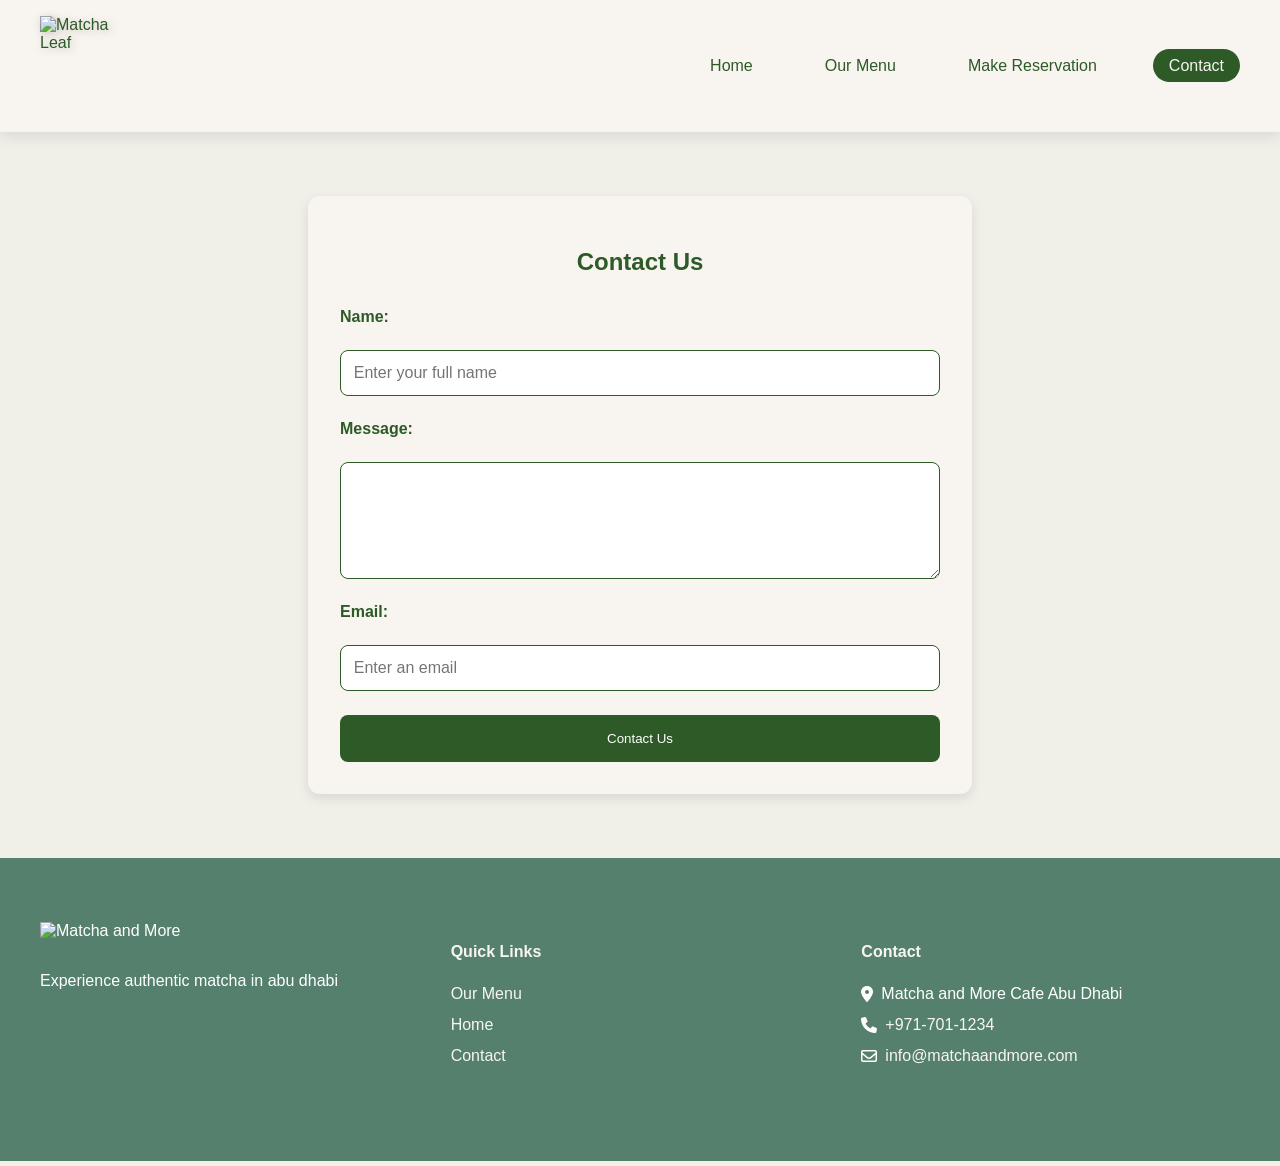
==== contactUs.html @ 42e219bb "Add files via upload" ====
<!DOCTYPE html>
<html lang="en">
<head>
    <meta charset="UTF-8">
    <meta name="viewport" content="width=device-width, initial-scale=1.0">
    <title>Contact</title>
    <link rel="stylesheet" href="styles.css">
    <link rel="stylesheet" href="https://cdnjs.cloudflare.com/ajax/libs/font-awesome/6.0.0/css/all.min.css">

</head>
<body>
    <header class="main-header">
        <div class="header-content">
            <div class="logo">
                <img src="media/logo-NB.png" alt="Matcha Leaf" class="leaf-icon">
            </div>
            
            <nav class="myNavbar">
                <ul>
                    <li><a href="index.html" class="nav-link  ">Home</a></li>
                    <li><a href="menu.html" class="nav-link ">Our Menu</a></li>
                    <li><a href="MakeReservation.html" class="nav-link">Make Reservation</a></li>
                    <li><a href="contactUs.html" class="nav-link active">Contact</a></li>
                </ul>
            </nav>
    
           
        </div>
    

    </header>
    

    <section class="contact-form">
        <h2>Contact Us</h2>
        <form id="myForm">
            <label for="name">Name:</label>
            <input type="text"  id="name" placeholder="Enter your full name" required>

            <label for="message">Message:</label>
            <textarea  type="text-area" rows="5" placeholder="Type your message" id="message" required> </textarea>

            <label for="email">Email:</label>
            <input type="email" id="email" placeholder="Enter an email" required>


            <button type="submit">Contact Us</button>
        </form>
    </section>

    
    <footer class="main-footer">
        <div class="footer-grid">
            <div class="footer-col logo-col">
                <img src="media/logo-NB.png" alt="Matcha and More" class="footer-logo">
                <p>Experience authentic matcha in abu dhabi</p>
            </div>
            
            <div class="footer-col">
                <h4>Quick Links</h4>
                <ul>
                    <li><a href="menu.html">Our Menu</a></li>
                    <li><a href="index.html">Home</a></li>
                    <li><a href="MakeReservation.html">Contact</a></li>
                </ul>
            </div>
            
            <div class="footer-col">
                <h4>Contact</h4>
                <ul>
                    <li><i class="fas fa-map-marker-alt"></i>  Matcha and More Cafe Abu Dhabi</li>
                    <li><i class="fas fa-phone"></i> <a href="tel:+971-701-1234">+971-701-1234</a></li>
                    <li><i class="far fa-envelope"></i> <a href="mailto:info@matchaandmore.com">info@matchaandmore.com</a></li>
                </ul>
            </div>
            
            
        </div>
        
    </footer>
    <script>
        document.getElementById("myForm").addEventListener("submit", function(event) {
    event.preventDefault(); 

        alert("Message sent Successfully...");
   
});
    </script>
</body>
</html>
---- styles.css ----
body {
    font-family: 'Arial', sans-serif;
    margin: 0;
    background-color: #f0f0e8;
    color: #2d5a27;
}
a{
    text-decoration: none;
    color: #2d5a27;
}

.main-header {
    background: #f8f5f0;
    padding: 1rem 0;
    box-shadow: 0 4px 15px rgba(0, 0, 0, 0.1);
    position: sticky;
    top: 0;
    z-index: 1000;
}

.header-content {
    max-width: 1200px;
    margin: 0 auto;
    display: flex;
    justify-content: space-between;
    align-items: center;
    padding: 0 2rem;
}

.logo {
    display: flex;
    align-items: center;
    gap: 1rem;
}

.leaf-icon {
    width: 100px;
    height: 100px;
    filter: drop-shadow(2px 2px 4px rgba(0, 0, 0, 0.2));
}

.myNavbar ul {
    display: flex;
    gap: 2.5rem;
    list-style: none;
}

.nav-link {
    color: #2d5a27;
    text-decoration: none;
    font-weight: 500;
    padding: 0.5rem 1rem;
    border-radius: 25px;
    transition: all 0.3s ease;
}

.nav-link:hover {
    background: rgba(45, 90, 39, 0.1);
}

.nav-link.active {
    background: #2d5a27;
    color: #f8f5f0;
}





.hero {
    position: relative;
    height: 60vh;
    overflow: hidden;
    display: flex;
    align-items: center;
    justify-content: center;
}

#bg-video {
    position: absolute;
    width: 100%;
    height: 100%;
    object-fit: cover;
    z-index: -1;
    opacity: 0.5;

}

.banner-text {
    position: relative;
    text-align: center;
    z-index: 1;
    color: #2d5a27;
    font-size: larger;
}



.section-dark {
    background: #f8f5f0;
    padding: 4rem 0;
}

.section-light {
    background: #fff;
    padding: 4rem 0;
}

.container {
    max-width: 1200px;
    margin: 0 auto;
    padding: 0 2rem;
}

.section-title {
    text-align: center;
    font-family: 'Playfair Display', serif;
    font-size: 2.5rem;
    margin-bottom: 3rem;
    color: #2d5a27;
}

.grid-3col {
    display: grid;
    grid-template-columns: repeat(auto-fit, minmax(300px, 1fr));
    gap: 2rem;
}

.menu-card {
    background: white;
    border-radius: 12px;
    overflow: hidden;
    box-shadow: 0 4px 12px rgba(0,0,0,0.1);
    transition: transform 0.3s ease;
}

.menu-card:hover {
    transform: translateY(-5px);
}

.menu-card img {
    width: 100%;
    height: 250px;
}

.menu-card h3 {
    padding: 1rem;
    margin: 0;
    color: #2d5a27;
}

.menu-card p {
    padding: 0 1rem;
    color: #666;
}

.price {
    display: block;
    padding: 1rem;
    color: #2d5a27;
    font-weight: bold;
    font-size: 1.2rem;
}

.process-steps {
    display: grid;
    grid-template-columns: repeat(4, 1fr);
    gap: 2rem;
}

.process-step {
    text-align: center;
    padding: 2rem;
}

.step-icon {
    position: relative;
    width: 80px;
    height: 80px;
    margin: 0 auto 1rem;
    background: #2d5a27;
    border-radius: 50%;
    display: flex;
    align-items: center;
    justify-content: center;
    color: white;
    font-size: 2rem;
}

.step-number {
    position: absolute;
    top: -10px;
    right: -10px;
    background: #f8f5f0;
    color: #2d5a27;
    width: 30px;
    height: 30px;
    border-radius: 50%;
    display: flex;
    align-items: center;
    justify-content: center;
    font-weight: bold;
    border: 2px solid #2d5a27;
}

.testimonial-grid {
    display: grid;
    grid-template-columns: repeat(3, 1fr);
    gap: 2rem;
}

.myCard {
    background: white;
    padding: 2rem;
    border-radius: 12px;
    text-align: center;
}

.myCard img {
    width: 80px;
    height: 80px;
    border-radius: 50%;
    margin-bottom: 1rem;
}

.rating {
    color: #ffd700;
    margin-bottom: 1rem;
}

blockquote {
    font-style: italic;
    color: #666;
    margin: 1rem 0;
}

cite {
    font-weight: bold;
    color: #2d5a27;
}

.subscribeSection {
    background: #2d5a27;
    color: white;
    padding: 4rem 0;
    text-align: center;
}

.subscribeForm {
    max-width: 600px;
    margin: 2rem auto;
    gap: 1rem;
}

.subscribeForm input {
    flex: 1;
    padding: 1rem;
    margin-right: 1rem;
    border: 1px solid #1a3a1a;
    border-radius: 30px;
    max-width: 500px;
}

.subscribeForm button {
    background: #2d5a27;
    color: #ffff;
    padding: 1rem;
    border: none;
    border-radius: 30px;
    cursor: pointer;
    transition: all 0.3s ease;
    max-width: 540px;
}

.subscribeForm button:hover {
    background: #85ab87;
}

.main-footer {
    background: #55806d;
    color: white;
    padding: 4rem 0 2rem;
}

.footer-grid {
    max-width: 1200px;
    margin: 0 auto;
    display: grid;
    grid-template-columns: repeat(auto-fit, minmax(250px, 1fr));
    gap: 2rem;
    padding-bottom: 3rem;
}

.footer-logo {
    width: 150px;
    margin-bottom: 1rem;
}

.footer-col h4 {
    color: #f8f5f0;
    margin-bottom: 1.5rem;
}

.footer-col ul {
    list-style: none;
    padding: 0;
}

.footer-col li {
    margin-bottom: 0.8rem;
    display: flex;
    align-items: center;
    gap: 0.5rem;
}

.footer-col a {
    color: #f8f5f0;
    text-decoration: none;
    transition: opacity 0.3s ease;
}

.footer-col a:hover {
    opacity: 0.8;
}



.our-banner img {
    width: 100%;
    height: auto;
    display: block;
}








.location-content {
    display: grid;
    grid-template-columns: 1fr 1fr;
    gap: 2rem;
    margin-top: 2rem;
}

.map-container {
    border-radius: 12px;
    overflow: hidden;
    box-shadow: 0 4px 12px rgba(0, 0, 0, 0.1);
}

.location-details {
    background: #f8f5f0;
    padding: 2rem;
    border-radius: 12px;
    box-shadow: 0 4px 12px rgba(0, 0, 0, 0.1);
}

.location-details h3 {
    color: #2d5a27;
    font-size: 1.8rem;
    margin-bottom: 1.5rem;
}

.address,
.contact-info,
.opening-hours {
    margin-bottom: 1.5rem;
}

.address i,
.contact-info i {
    color: #2d5a27;
    margin-right: 0.5rem;
}

.contact-info {
    display: flex;
    gap: 2rem;
}

.opening-hours h4 {
    color: #2d5a27;
    margin-bottom: 0.5rem;
}

.opening-hours ul {
    list-style: none;
    padding: 0;
}

.opening-hours li {
    margin: 0.5rem 0;
    color: #666;
}


.contact-form {
    max-width: 600px;
    margin: 4rem auto;
    padding: 2rem;
    background: #f8f5f0;
    border-radius: 12px;
    box-shadow: 0 4px 12px rgba(0,0,0,0.1);
}

.contact-form h2 {
    text-align: center;
    color: #2d5a27;
    margin-bottom: 2rem;
}

#myForm {
    display: flex;
    flex-direction: column;
    gap: 1.5rem;
}

#myForm label {
    font-weight: bold;
    color: #2d5a27;
}

#myForm input {
    padding: 0.8rem;
    border: 1px solid #2d5a27;
    border-radius: 8px;
    font-size: 1rem;}

#myForm textarea {
        padding: 0.8rem;
        border: 1px solid #2d5a27;
        border-radius: 8px;
        font-size: 1rem;
}
#myForm select {
    padding: 0.8rem;
    border: 1px solid #2d5a27;
    border-radius: 8px;
    font-size: 1rem;
}



#myForm button {
    background: #2d5a27;
    color: white;
    padding: 1rem;
    border: none;
    border-radius: 8px;
    cursor: pointer;
    transition: background 0.3s ease;
}

#myForm button:hover {
    background: #1a3a1a;
}

.menu {
    padding: 4rem 2rem;
}

.menu h2 {
    text-align: center;
    color: #2d5a27;
    margin-bottom: 3rem;
}

.menu table {
    width: 100%;
    border-collapse: collapse;
    margin-bottom: 3rem;
    background: white;
    box-shadow: 0 4px 12px rgba(0,0,0,0.1);
}

.menu th,
.menu td {
    padding: 1.2rem;
    text-align: left;
    border-bottom: 1px solid #2d5a27;
}

.menu th {
    background: #2d5a27;
    color: white;
}

.menu tr:hover {
    background-color: rgba(45, 90, 39, 0.05);
}

.gallery {
    display: grid;
    grid-template-columns: repeat(auto-fit, minmax(250px, 1fr));
    gap: 2rem;
    margin-top: 3rem;
}

.gallery img {
    width: 100%;
    height: 300px;
    object-fit: cover;
    border-radius: 12px;
    box-shadow: 0 4px 12px rgba(0,0,0,0.1);
}




.plan-container {
    display: flex;
    gap: 20px;
    justify-content: center;
    flex-wrap: wrap;
}

.plan-card {
    background-color: #3a3a3a;
    border-radius: 10px;
    overflow: hidden;
    width: 30%;
    text-align: center;
    color: white;
    transition: transform 0.3s;
}

.plan-card:hover {
    transform: scale(1.05);
}

.plan-image {
    height: 200px;
    background-size: cover;
    background-position: center;
    position: relative;
}

.plan-overlay {
    position: absolute;
    width: 100%;
    height: 100%;
    background: rgba(0, 0, 0, 0.4);
}

.plan-info {
    padding: 20px;
}

.plan-tags span {
    background: yellowgreen;
    color: black;
    padding: 5px 10px;
    margin: 5px;
    display: inline-block;
    border-radius: 5px;
}

.plan-description {
    margin: 10px 0;
    font-size: 14px;
}

.plan-details ul {
    list-style: none;
    padding: 0;
}

.plan-details ul li {
    margin: 5px 0;
}

.price {
    font-size: 20px;
    font-weight: bold;
    margin-top: 10px;
}

.white-price {
    font-size: 20px;
    font-weight: bold;
    margin-top: 10px;
    color: #f0f0e8;
}

#order-section {
    text-align: center;
    padding: 2rem;
}


.order-button {
    position: fixed;
    bottom: 20px;
    right: 20px;
    background-color: #28a745; 
    color: white;
    padding: 12px 20px;
    border-radius: 30px;
    text-decoration: none;
    font-weight: bold;
    box-shadow: 2px 2px 10px rgba(0, 0, 0, 0.2);
    transition: background 0.3s ease, transform 0.2s ease;
}

.order-button:hover {
    background-color: #218838; 
    transform: scale(1.05);
}
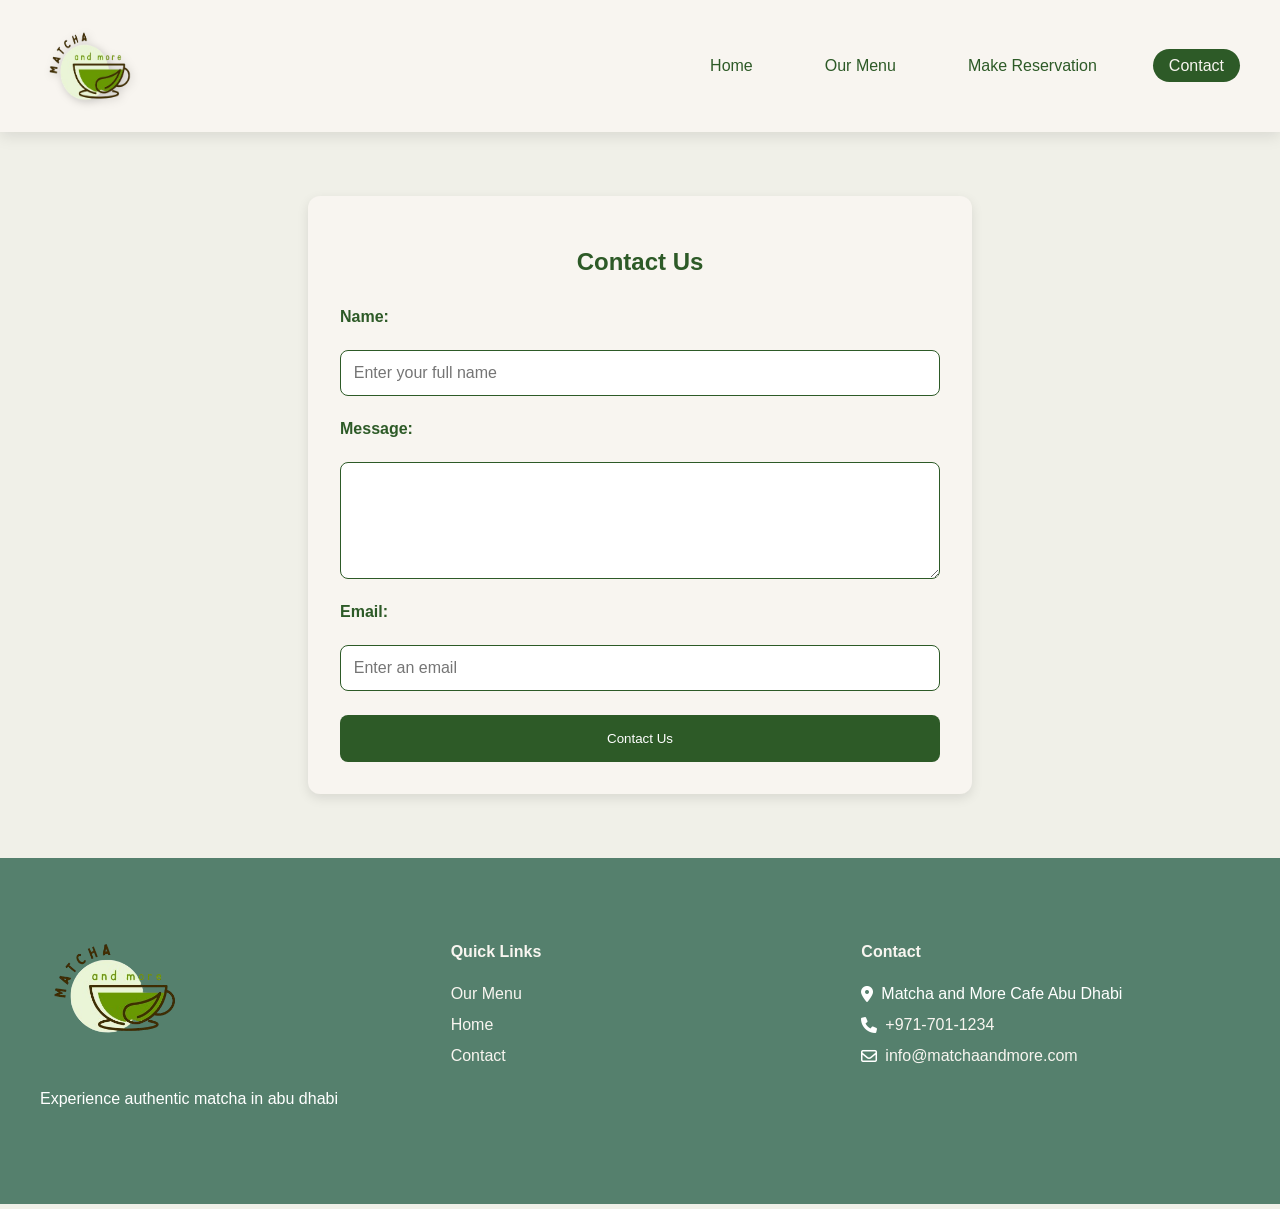
==== commit d2ac8cbd: "Fix HTML encoding issues in contactUs.html" ====
--- a/contactUs.html
+++ b/contactUs.html
@@ -12,7 +12,7 @@
     <header class="main-header">
         <div class="header-content">
             <div class="logo">
-                <img src="media/logo-NB.png" alt="Matcha Leaf" class="leaf-icon">
+                <img src="logo-NB.png" alt="Matcha Leaf" class="leaf-icon">
             </div>
             
             <nav class="myNavbar">
@@ -52,7 +52,7 @@
     <footer class="main-footer">
         <div class="footer-grid">
             <div class="footer-col logo-col">
-                <img src="media/logo-NB.png" alt="Matcha and More" class="footer-logo">
+                <img src="logo-NB.png" alt="Matcha and More" class="footer-logo">
                 <p>Experience authentic matcha in abu dhabi</p>
             </div>
             
@@ -87,4 +87,4 @@
 });
     </script>
 </body>
-</html>+</html>
